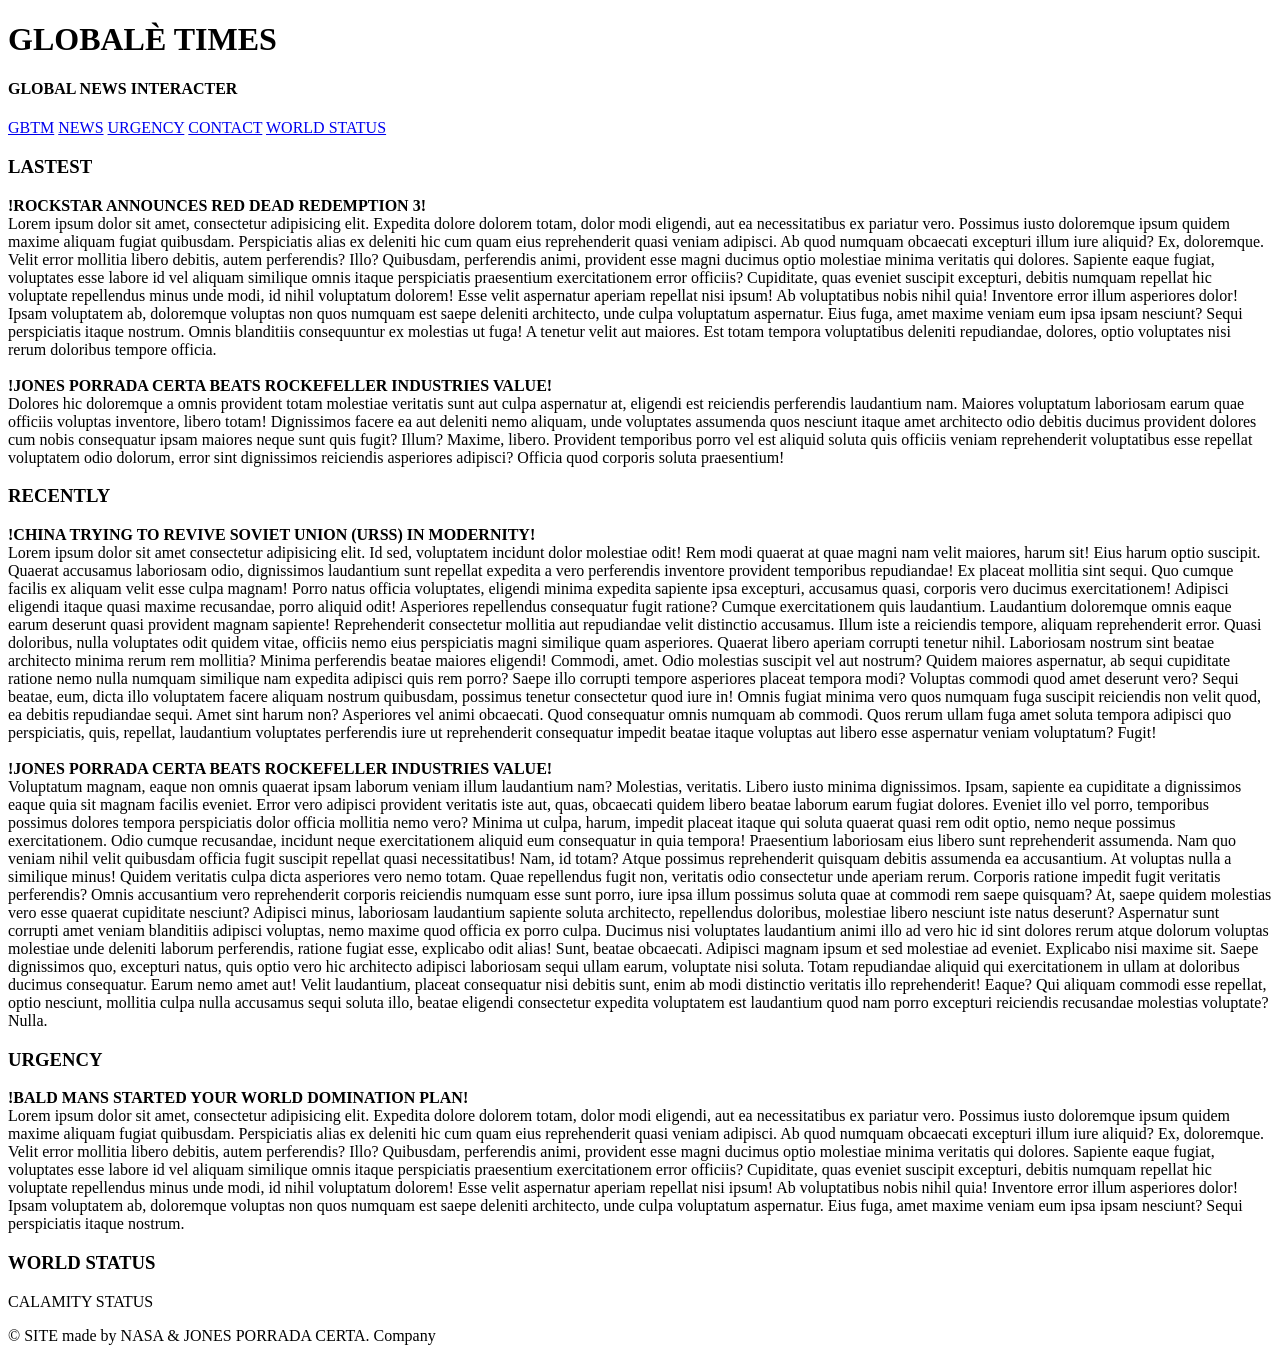
==== index.html @ 90a47bf3 "f-test-commit" ====
<!DOCTYPE html>
<html lang="en">
<head>
    <meta charset="UTF-8">
    <meta name="viewport" content="width=device-width, initial-scale=1.0">
    <title>Document</title>
    <link rel="stylesheet" href="Stylisher.css">
</head>
<body>
    <div class="container">
    <h1> GLOBALÈ TIMES</h1>
    <h4 id="subtitle"> GLOBAL NEWS INTERACTER </h4>
     <div id="nav">
                <a href="#P1" class="ABNT">GBTM</a>
                <a href="#P1" class="ABNT">NEWS</a>
                <a href="#p2" class="ABNT">URGENCY</a>
                <a href="#p2" class="ABNT">CONTACT</a>
                <a href="#p2" class="ABNT">WORLD STATUS</a>
                
            </div>

    </div>

    <!-- TEXT -->
     <h3 id="P1">LASTEST</h3>
     <p><strong>!ROCKSTAR ANNOUNCES RED DEAD REDEMPTION 3!</strong> <BR>Lorem ipsum dolor sit amet, consectetur adipisicing elit. Expedita dolore dolorem totam, dolor modi eligendi, aut ea necessitatibus ex pariatur vero. Possimus iusto doloremque ipsum quidem maxime aliquam fugiat quibusdam.
     Perspiciatis alias ex deleniti hic cum quam eius reprehenderit quasi veniam adipisci. Ab quod numquam obcaecati excepturi illum iure aliquid? Ex, doloremque. Velit error mollitia libero debitis, autem perferendis? Illo?
     Quibusdam, perferendis animi, provident esse magni ducimus optio molestiae minima veritatis qui dolores. Sapiente eaque fugiat, voluptates esse labore id vel aliquam similique omnis itaque perspiciatis praesentium exercitationem error officiis?
     Cupiditate, quas eveniet suscipit excepturi, debitis numquam repellat hic voluptate repellendus minus unde modi, id nihil voluptatum dolorem! Esse velit aspernatur aperiam repellat nisi ipsum! Ab voluptatibus nobis nihil quia!
     Inventore error illum asperiores dolor! Ipsam voluptatem ab, doloremque voluptas non quos numquam est saepe deleniti architecto, unde culpa voluptatum aspernatur. Eius fuga, amet maxime veniam eum ipsa ipsam nesciunt?
     Sequi perspiciatis itaque nostrum. Omnis blanditiis consequuntur ex molestias ut fuga! A tenetur velit aut maiores. Est totam tempora voluptatibus deleniti repudiandae, dolores, optio voluptates nisi rerum doloribus tempore officia.
     <BR><BR><strong>!JONES PORRADA CERTA BEATS ROCKEFELLER INDUSTRIES VALUE!</strong> <BR>
     Dolores hic doloremque a omnis provident totam molestiae veritatis sunt aut culpa aspernatur at, eligendi est reiciendis perferendis laudantium nam. Maiores voluptatum laboriosam earum quae officiis voluptas inventore, libero totam!
     Dignissimos facere ea aut deleniti nemo aliquam, unde voluptates assumenda quos nesciunt itaque amet architecto odio debitis ducimus provident dolores cum nobis consequatur ipsam maiores neque sunt quis fugit? Illum?
     Maxime, libero. Provident temporibus porro vel est aliquid soluta quis officiis veniam reprehenderit voluptatibus esse repellat voluptatem odio dolorum, error sint dignissimos reiciendis asperiores adipisci? Officia quod corporis soluta praesentium!</p>
     <h3 id="p2">RECENTLY</h3>
     <p><strong>!CHINA TRYING TO REVIVE SOVIET UNION (URSS) IN MODERNITY!</strong> <BR>Lorem ipsum dolor sit amet consectetur adipisicing elit. Id sed, voluptatem incidunt dolor molestiae odit! Rem modi quaerat at quae magni nam velit maiores, harum sit! Eius harum optio suscipit.
     Quaerat accusamus laboriosam odio, dignissimos laudantium sunt repellat expedita a vero perferendis inventore provident temporibus repudiandae! Ex placeat mollitia sint sequi. Quo cumque facilis ex aliquam velit esse culpa magnam!
     Porro natus officia voluptates, eligendi minima expedita sapiente ipsa excepturi, accusamus quasi, corporis vero ducimus exercitationem! Adipisci eligendi itaque quasi maxime recusandae, porro aliquid odit! Asperiores repellendus consequatur fugit ratione?
     Cumque exercitationem quis laudantium. Laudantium doloremque omnis eaque earum deserunt quasi provident magnam sapiente! Reprehenderit consectetur mollitia aut repudiandae velit distinctio accusamus. Illum iste a reiciendis tempore, aliquam reprehenderit error.
     Quasi doloribus, nulla voluptates odit quidem vitae, officiis nemo eius perspiciatis magni similique quam asperiores. Quaerat libero aperiam corrupti tenetur nihil. Laboriosam nostrum sint beatae architecto minima rerum rem mollitia?
     Minima perferendis beatae maiores eligendi! Commodi, amet. Odio molestias suscipit vel aut nostrum? Quidem maiores aspernatur, ab sequi cupiditate ratione nemo nulla numquam similique nam expedita adipisci quis rem porro?
     Saepe illo corrupti tempore asperiores placeat tempora modi? Voluptas commodi quod amet deserunt vero? Sequi beatae, eum, dicta illo voluptatem facere aliquam nostrum quibusdam, possimus tenetur consectetur quod iure in!
     Omnis fugiat minima vero quos numquam fuga suscipit reiciendis non velit quod, ea debitis repudiandae sequi. Amet sint harum non? Asperiores vel animi obcaecati. Quod consequatur omnis numquam ab commodi.
     Quos rerum ullam fuga amet soluta tempora adipisci quo perspiciatis, quis, repellat, laudantium voluptates perferendis iure ut reprehenderit consequatur impedit beatae itaque voluptas aut libero esse aspernatur veniam voluptatum? Fugit!
     <BR><BR><strong>!JONES PORRADA CERTA BEATS ROCKEFELLER INDUSTRIES VALUE!</strong> <BR>
     Voluptatum magnam, eaque non omnis quaerat ipsam laborum veniam illum laudantium nam? Molestias, veritatis. Libero iusto minima dignissimos. Ipsam, sapiente ea cupiditate a dignissimos eaque quia sit magnam facilis eveniet.
     Error vero adipisci provident veritatis iste aut, quas, obcaecati quidem libero beatae laborum earum fugiat dolores. Eveniet illo vel porro, temporibus possimus dolores tempora perspiciatis dolor officia mollitia nemo vero?
     Minima ut culpa, harum, impedit placeat itaque qui soluta quaerat quasi rem odit optio, nemo neque possimus exercitationem. Odio cumque recusandae, incidunt neque exercitationem aliquid eum consequatur in quia tempora!
     Praesentium laboriosam eius libero sunt reprehenderit assumenda. Nam quo veniam nihil velit quibusdam officia fugit suscipit repellat quasi necessitatibus! Nam, id totam? Atque possimus reprehenderit quisquam debitis assumenda ea accusantium.
     At voluptas nulla a similique minus! Quidem veritatis culpa dicta asperiores vero nemo totam. Quae repellendus fugit non, veritatis odio consectetur unde aperiam rerum. Corporis ratione impedit fugit veritatis perferendis?
     Omnis accusantium vero reprehenderit corporis reiciendis numquam esse sunt porro, iure ipsa illum possimus soluta quae at commodi rem saepe quisquam? At, saepe quidem molestias vero esse quaerat cupiditate nesciunt?
     Adipisci minus, laboriosam laudantium sapiente soluta architecto, repellendus doloribus, molestiae libero nesciunt iste natus deserunt? Aspernatur sunt corrupti amet veniam blanditiis adipisci voluptas, nemo maxime quod officia ex porro culpa.
     Ducimus nisi voluptates laudantium animi illo ad vero hic id sint dolores rerum atque dolorum voluptas molestiae unde deleniti laborum perferendis, ratione fugiat esse, explicabo odit alias! Sunt, beatae obcaecati.
     Adipisci magnam ipsum et sed molestiae ad eveniet. Explicabo nisi maxime sit. Saepe dignissimos quo, excepturi natus, quis optio vero hic architecto adipisci laboriosam sequi ullam earum, voluptate nisi soluta.
     Totam repudiandae aliquid qui exercitationem in ullam at doloribus ducimus consequatur. Earum nemo amet aut! Velit laudantium, placeat consequatur nisi debitis sunt, enim ab modi distinctio veritatis illo reprehenderit! Eaque?
     Qui aliquam commodi esse repellat, optio nesciunt, mollitia culpa nulla accusamus sequi soluta illo, beatae eligendi consectetur expedita voluptatem est laudantium quod nam porro excepturi reiciendis recusandae molestias voluptate? Nulla.</p>
     <h3 id="P3">URGENCY</h3>
     <p><strong>!BALD MANS STARTED YOUR WORLD DOMINATION PLAN!</strong> <BR>Lorem ipsum dolor sit amet, consectetur adipisicing elit. Expedita dolore dolorem totam, dolor modi eligendi, aut ea necessitatibus ex pariatur vero. Possimus iusto doloremque ipsum quidem maxime aliquam fugiat quibusdam.
     Perspiciatis alias ex deleniti hic cum quam eius reprehenderit quasi veniam adipisci. Ab quod numquam obcaecati excepturi illum iure aliquid? Ex, doloremque. Velit error mollitia libero debitis, autem perferendis? Illo?
     Quibusdam, perferendis animi, provident esse magni ducimus optio molestiae minima veritatis qui dolores. Sapiente eaque fugiat, voluptates esse labore id vel aliquam similique omnis itaque perspiciatis praesentium exercitationem error officiis?
     Cupiditate, quas eveniet suscipit excepturi, debitis numquam repellat hic voluptate repellendus minus unde modi, id nihil voluptatum dolorem! Esse velit aspernatur aperiam repellat nisi ipsum! Ab voluptatibus nobis nihil quia!
     Inventore error illum asperiores dolor! Ipsam voluptatem ab, doloremque voluptas non quos numquam est saepe deleniti architecto, unde culpa voluptatum aspernatur. Eius fuga, amet maxime veniam eum ipsa ipsam nesciunt?
     Sequi perspiciatis itaque nostrum.
     <h3 id="P4">WORLD STATUS</h3>
     <p>CALAMITY STATUS</p>
     <div class="footer">
        <p>&copy; SITE made by NASA & JONES PORRADA CERTA. Company</p>
     </div>
</body>
</html>
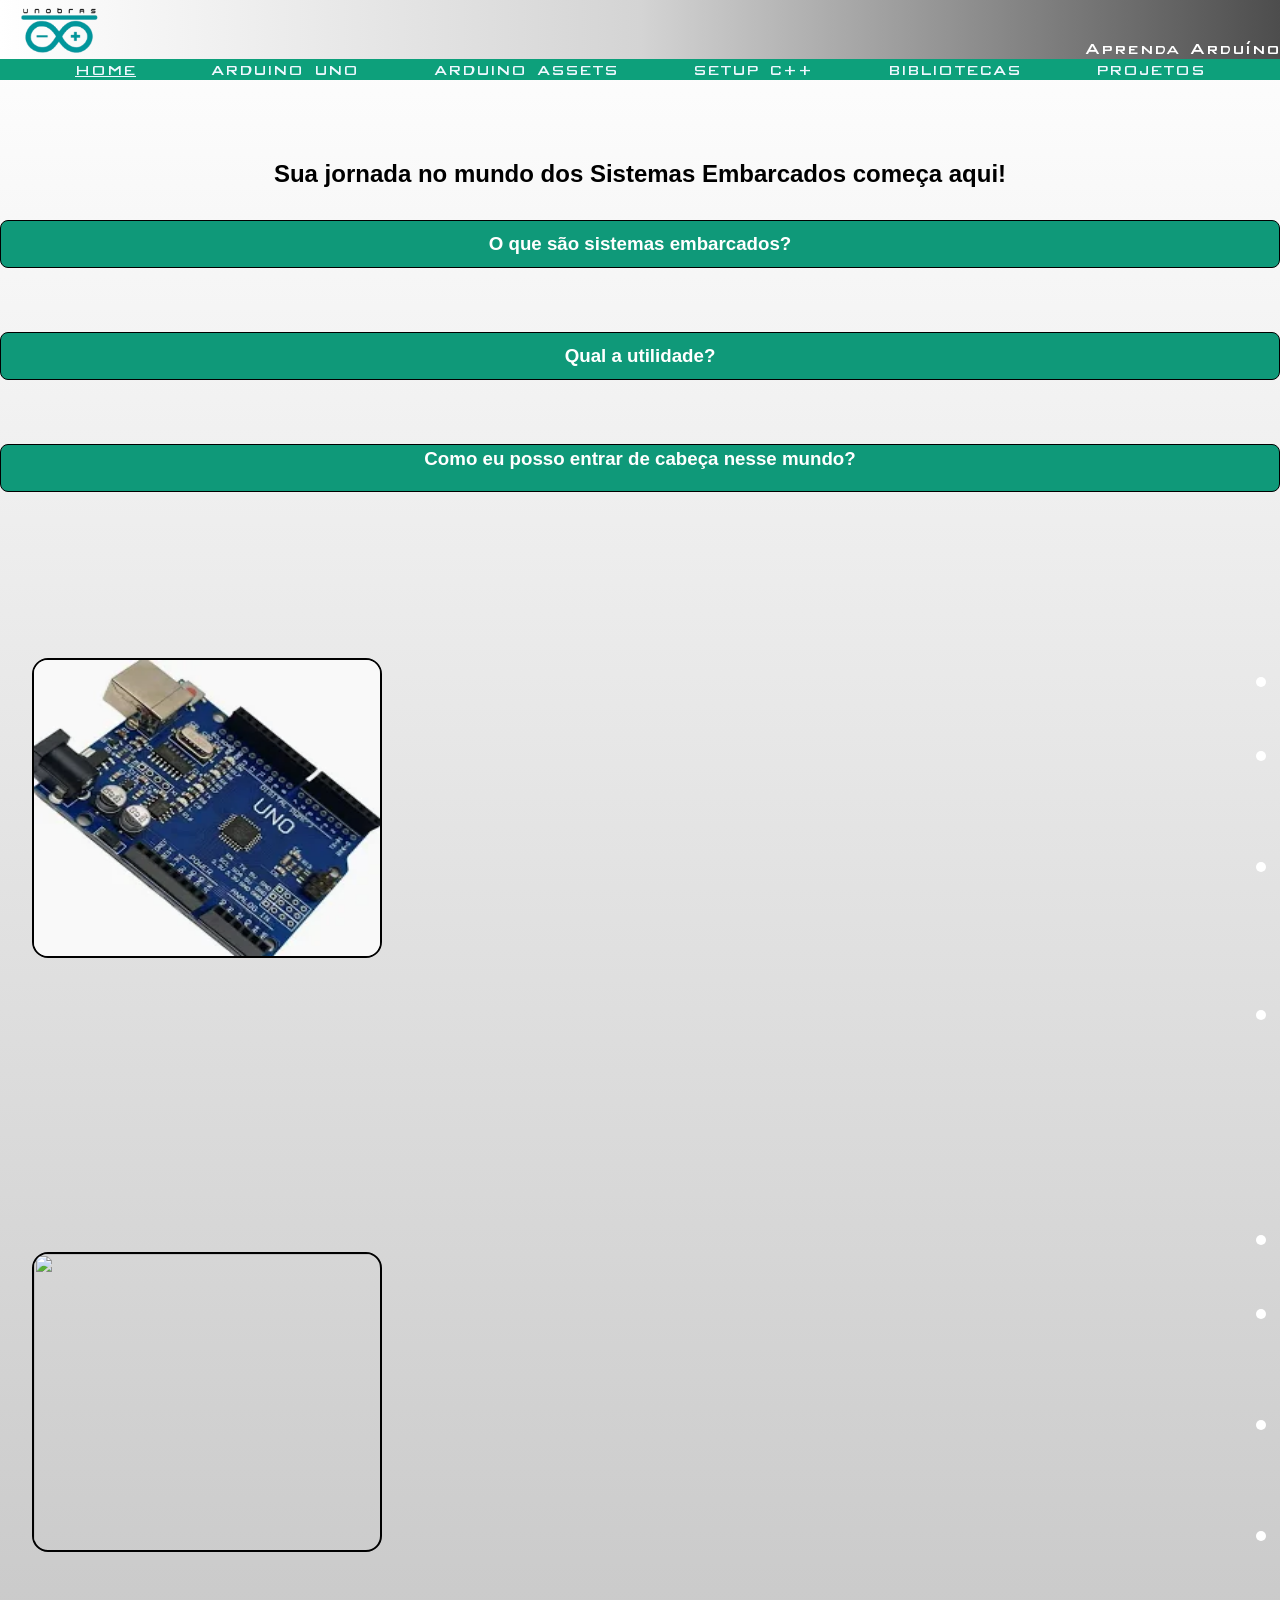
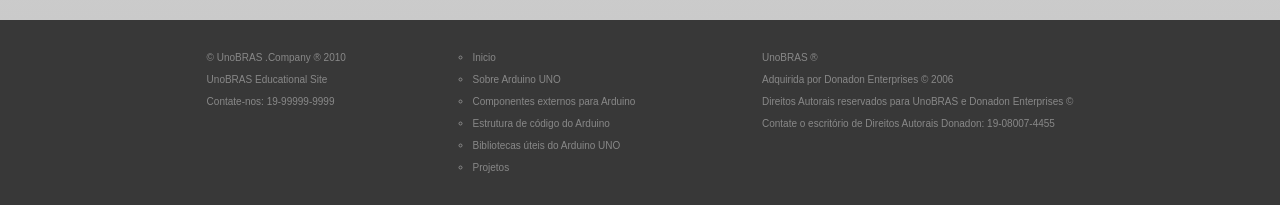
==== commit b6bedfce: "Site remade" ====
--- a/index.html
+++ b/index.html
@@ -3,69 +3,141 @@
 <head>
     <meta charset="UTF-8">
     <meta name="viewport" content="width=device-width, initial-scale=1.0">
-    <title>Document</title>
-    <link rel="stylesheet" href="Stylisher.css">
+    <title>UnoBras.com</title>
+    <link rel="stylesheet" href="src/css/index.css">
+    <link rel="stylesheet" href="src/css/header.css">
 </head>
 <body>
-    <div class="container">
-    <h1> GLOBALÈ TIMES</h1>
-    <h4 id="subtitle"> GLOBAL NEWS INTERACTER </h4>
-     <div id="nav">
-                <a href="#P1" class="ABNT">GBTM</a>
-                <a href="#P1" class="ABNT">NEWS</a>
-                <a href="#p2" class="ABNT">URGENCY</a>
-                <a href="#p2" class="ABNT">CONTACT</a>
-                <a href="#p2" class="ABNT">WORLD STATUS</a>
-                
-            </div>
+    <header class="container">
+     <section class="headertitles">
+         <section id="head">
+          <a href=""><img src="src/assets/siteIcon/unobraslogo.png" class="siteicon"></a>
+         </section>
+      <h4 id="sitesubtitle">Aprenda Arduíno</h4>
+     </section>
+     <nav id="nav">
+                <a href="" class="ABNT" style="text-decoration: underline;">HOME</a>
+                <a href="src/pages/page2.html" class="ABNT">ARDUINO UNO</a>
+                <a href="src/pages/page3.html" class="ABNT">ARDUINO ASSETS</a>
+                <a href="src/pages/page4.html" class="ABNT">SETUP C++</a>
+                <a href="src/pages/page5.html" class="ABNT">BIBLIOTECAS</a>
+                <a href="src/pages/page6.html" class="ABNT">PROJETOS</a>
+     </nav>
 
-    </div>
+        </header>
 
     <!-- TEXT -->
-     <h3 id="P1">LASTEST</h3>
-     <p><strong>!ROCKSTAR ANNOUNCES RED DEAD REDEMPTION 3!</strong> <BR>Lorem ipsum dolor sit amet, consectetur adipisicing elit. Expedita dolore dolorem totam, dolor modi eligendi, aut ea necessitatibus ex pariatur vero. Possimus iusto doloremque ipsum quidem maxime aliquam fugiat quibusdam.
-     Perspiciatis alias ex deleniti hic cum quam eius reprehenderit quasi veniam adipisci. Ab quod numquam obcaecati excepturi illum iure aliquid? Ex, doloremque. Velit error mollitia libero debitis, autem perferendis? Illo?
-     Quibusdam, perferendis animi, provident esse magni ducimus optio molestiae minima veritatis qui dolores. Sapiente eaque fugiat, voluptates esse labore id vel aliquam similique omnis itaque perspiciatis praesentium exercitationem error officiis?
-     Cupiditate, quas eveniet suscipit excepturi, debitis numquam repellat hic voluptate repellendus minus unde modi, id nihil voluptatum dolorem! Esse velit aspernatur aperiam repellat nisi ipsum! Ab voluptatibus nobis nihil quia!
-     Inventore error illum asperiores dolor! Ipsam voluptatem ab, doloremque voluptas non quos numquam est saepe deleniti architecto, unde culpa voluptatum aspernatur. Eius fuga, amet maxime veniam eum ipsa ipsam nesciunt?
-     Sequi perspiciatis itaque nostrum. Omnis blanditiis consequuntur ex molestias ut fuga! A tenetur velit aut maiores. Est totam tempora voluptatibus deleniti repudiandae, dolores, optio voluptates nisi rerum doloribus tempore officia.
-     <BR><BR><strong>!JONES PORRADA CERTA BEATS ROCKEFELLER INDUSTRIES VALUE!</strong> <BR>
-     Dolores hic doloremque a omnis provident totam molestiae veritatis sunt aut culpa aspernatur at, eligendi est reiciendis perferendis laudantium nam. Maiores voluptatum laboriosam earum quae officiis voluptas inventore, libero totam!
-     Dignissimos facere ea aut deleniti nemo aliquam, unde voluptates assumenda quos nesciunt itaque amet architecto odio debitis ducimus provident dolores cum nobis consequatur ipsam maiores neque sunt quis fugit? Illum?
-     Maxime, libero. Provident temporibus porro vel est aliquid soluta quis officiis veniam reprehenderit voluptatibus esse repellat voluptatem odio dolorum, error sint dignissimos reiciendis asperiores adipisci? Officia quod corporis soluta praesentium!</p>
-     <h3 id="p2">RECENTLY</h3>
-     <p><strong>!CHINA TRYING TO REVIVE SOVIET UNION (URSS) IN MODERNITY!</strong> <BR>Lorem ipsum dolor sit amet consectetur adipisicing elit. Id sed, voluptatem incidunt dolor molestiae odit! Rem modi quaerat at quae magni nam velit maiores, harum sit! Eius harum optio suscipit.
-     Quaerat accusamus laboriosam odio, dignissimos laudantium sunt repellat expedita a vero perferendis inventore provident temporibus repudiandae! Ex placeat mollitia sint sequi. Quo cumque facilis ex aliquam velit esse culpa magnam!
-     Porro natus officia voluptates, eligendi minima expedita sapiente ipsa excepturi, accusamus quasi, corporis vero ducimus exercitationem! Adipisci eligendi itaque quasi maxime recusandae, porro aliquid odit! Asperiores repellendus consequatur fugit ratione?
-     Cumque exercitationem quis laudantium. Laudantium doloremque omnis eaque earum deserunt quasi provident magnam sapiente! Reprehenderit consectetur mollitia aut repudiandae velit distinctio accusamus. Illum iste a reiciendis tempore, aliquam reprehenderit error.
-     Quasi doloribus, nulla voluptates odit quidem vitae, officiis nemo eius perspiciatis magni similique quam asperiores. Quaerat libero aperiam corrupti tenetur nihil. Laboriosam nostrum sint beatae architecto minima rerum rem mollitia?
-     Minima perferendis beatae maiores eligendi! Commodi, amet. Odio molestias suscipit vel aut nostrum? Quidem maiores aspernatur, ab sequi cupiditate ratione nemo nulla numquam similique nam expedita adipisci quis rem porro?
-     Saepe illo corrupti tempore asperiores placeat tempora modi? Voluptas commodi quod amet deserunt vero? Sequi beatae, eum, dicta illo voluptatem facere aliquam nostrum quibusdam, possimus tenetur consectetur quod iure in!
-     Omnis fugiat minima vero quos numquam fuga suscipit reiciendis non velit quod, ea debitis repudiandae sequi. Amet sint harum non? Asperiores vel animi obcaecati. Quod consequatur omnis numquam ab commodi.
-     Quos rerum ullam fuga amet soluta tempora adipisci quo perspiciatis, quis, repellat, laudantium voluptates perferendis iure ut reprehenderit consequatur impedit beatae itaque voluptas aut libero esse aspernatur veniam voluptatum? Fugit!
-     <BR><BR><strong>!JONES PORRADA CERTA BEATS ROCKEFELLER INDUSTRIES VALUE!</strong> <BR>
-     Voluptatum magnam, eaque non omnis quaerat ipsam laborum veniam illum laudantium nam? Molestias, veritatis. Libero iusto minima dignissimos. Ipsam, sapiente ea cupiditate a dignissimos eaque quia sit magnam facilis eveniet.
-     Error vero adipisci provident veritatis iste aut, quas, obcaecati quidem libero beatae laborum earum fugiat dolores. Eveniet illo vel porro, temporibus possimus dolores tempora perspiciatis dolor officia mollitia nemo vero?
-     Minima ut culpa, harum, impedit placeat itaque qui soluta quaerat quasi rem odit optio, nemo neque possimus exercitationem. Odio cumque recusandae, incidunt neque exercitationem aliquid eum consequatur in quia tempora!
-     Praesentium laboriosam eius libero sunt reprehenderit assumenda. Nam quo veniam nihil velit quibusdam officia fugit suscipit repellat quasi necessitatibus! Nam, id totam? Atque possimus reprehenderit quisquam debitis assumenda ea accusantium.
-     At voluptas nulla a similique minus! Quidem veritatis culpa dicta asperiores vero nemo totam. Quae repellendus fugit non, veritatis odio consectetur unde aperiam rerum. Corporis ratione impedit fugit veritatis perferendis?
-     Omnis accusantium vero reprehenderit corporis reiciendis numquam esse sunt porro, iure ipsa illum possimus soluta quae at commodi rem saepe quisquam? At, saepe quidem molestias vero esse quaerat cupiditate nesciunt?
-     Adipisci minus, laboriosam laudantium sapiente soluta architecto, repellendus doloribus, molestiae libero nesciunt iste natus deserunt? Aspernatur sunt corrupti amet veniam blanditiis adipisci voluptas, nemo maxime quod officia ex porro culpa.
-     Ducimus nisi voluptates laudantium animi illo ad vero hic id sint dolores rerum atque dolorum voluptas molestiae unde deleniti laborum perferendis, ratione fugiat esse, explicabo odit alias! Sunt, beatae obcaecati.
-     Adipisci magnam ipsum et sed molestiae ad eveniet. Explicabo nisi maxime sit. Saepe dignissimos quo, excepturi natus, quis optio vero hic architecto adipisci laboriosam sequi ullam earum, voluptate nisi soluta.
-     Totam repudiandae aliquid qui exercitationem in ullam at doloribus ducimus consequatur. Earum nemo amet aut! Velit laudantium, placeat consequatur nisi debitis sunt, enim ab modi distinctio veritatis illo reprehenderit! Eaque?
-     Qui aliquam commodi esse repellat, optio nesciunt, mollitia culpa nulla accusamus sequi soluta illo, beatae eligendi consectetur expedita voluptatem est laudantium quod nam porro excepturi reiciendis recusandae molestias voluptate? Nulla.</p>
-     <h3 id="P3">URGENCY</h3>
-     <p><strong>!BALD MANS STARTED YOUR WORLD DOMINATION PLAN!</strong> <BR>Lorem ipsum dolor sit amet, consectetur adipisicing elit. Expedita dolore dolorem totam, dolor modi eligendi, aut ea necessitatibus ex pariatur vero. Possimus iusto doloremque ipsum quidem maxime aliquam fugiat quibusdam.
-     Perspiciatis alias ex deleniti hic cum quam eius reprehenderit quasi veniam adipisci. Ab quod numquam obcaecati excepturi illum iure aliquid? Ex, doloremque. Velit error mollitia libero debitis, autem perferendis? Illo?
-     Quibusdam, perferendis animi, provident esse magni ducimus optio molestiae minima veritatis qui dolores. Sapiente eaque fugiat, voluptates esse labore id vel aliquam similique omnis itaque perspiciatis praesentium exercitationem error officiis?
-     Cupiditate, quas eveniet suscipit excepturi, debitis numquam repellat hic voluptate repellendus minus unde modi, id nihil voluptatum dolorem! Esse velit aspernatur aperiam repellat nisi ipsum! Ab voluptatibus nobis nihil quia!
-     Inventore error illum asperiores dolor! Ipsam voluptatem ab, doloremque voluptas non quos numquam est saepe deleniti architecto, unde culpa voluptatum aspernatur. Eius fuga, amet maxime veniam eum ipsa ipsam nesciunt?
-     Sequi perspiciatis itaque nostrum.
-     <h3 id="P4">WORLD STATUS</h3>
-     <p>CALAMITY STATUS</p>
-     <div class="footer">
-        <p>&copy; SITE made by NASA & JONES PORRADA CERTA. Company</p>
-     </div>
+  <main>
+    <section>
+        <h1 style="text-align: center;">Sua jornada no mundo dos Sistemas Embarcados começa aqui!</h1>
+    </section>
+
+    <section class="landiv">
+ 
+        <article class="land1">
+                <h1 class="tt">O que são sistemas embarcados?</h1>
+            <article>
+                <p class="txt">Um sistema embarcado é um computador compacto e especializado, projetado para realizar uma única tarefa específica 
+                    dentro de um dispositivo maior.<br> Diferente de um computador comum, ele não serve para múltiplos propósitos</p>
+            </article>
+        </article>
+
+        <article class="land1">
+                <h1 class="tt">Qual a utilidade?</h1>
+            <article>
+                <p class="txt">Um sistema embarcado serve para automatizar, controlar ou monitorar uma função específica dentro de um aparelho, 
+                    tornando-o inteligente e independente.<br> Em vez de usar engrenagens mecânicas complexas, 
+                    usa-se um chip com programação e assets para criar os aparelhos, como irrigadores automáticos, luzes noturnas, robôs, etc.</p>
+            </article>
+        </article>
+
+        <article class="land1">
+                <h1 class="tt">Como eu posso entrar de cabeça nesse mundo?</h1>
+            <article>
+                <p class="txt">Há muitas formas de entrar nesse mundo, contudo, a mais recomendada é estudando e conhecendo a placa mais versátil <br>
+                para iniciantes: Arduíno.</p>
+                <a class="txt" class="linker" href="src/pages/page2.html">Saiba mais.</a>
+            </article>
+        </article>
+
+        <section class="background1">
+         <section class="holder"> <!-- ARDUINO -->
+            <section>
+                <img src="src/assets/arduinoIMG/arduinoimg.webp" class="bimg">
+            </section>
+
+            <section>
+                <ul class="txtdeffw">
+                    <h1 class="txtdeffw">Aqui você aprende a:</h1>
+                    <li><a class="txtdeffw">Tipos de entradas;</a></li>
+                    <li><a class="txtdeffw">Estrutura da programação da placa;</a></li>
+                    <li><a class="txtdeffw">Componentes externos e suas conexões;</a></li>
+                    <li><a class="txtdeffw">Bibliotecas;</a></li>
+                </ul>
+            </section>
+          </section>
+        </section>
+
+        <section class="background2">
+         <section class="holder"> <!-- C++/ASSETS/LIBRARY/SINTAXE/PROJETOS -->
+            <section>
+                <img src="https://a.pololu-files.com/picture/0J5280.1200.png?bf69c3b4670a3fb8177e28384e777540" class="bimg">
+            </section>
+
+            <section>
+                <ul class="txtdeffw">
+                    <li><a href="src/pages/page3.html" class="txtdeffw">Aprendendo os Assets;</a></li>
+                    <li><a href="src/pages/page5.html" class="txtdeffw">Aprendendo as Bibliotecas;</a></li>
+                    <li><a href="src/pages/page5.html" class="txtdeffw">Aprendendo a estrutura do código;</a></li>
+                    <li><a href="src/pages/page6.html" class="txtdeffw">Colocando em prática;</a></li>
+                </ul>
+            </section>
+         </section>
+        </section>
+
+    </section>
+    <section class="footer">
+        <section class="unocatalog">
+            <p>&copy; UnoBRAS .Company &reg; 2010 <br>
+                <br>
+                 UnoBRAS Educational Site <br>
+                 <br>
+                  Contate-nos: 19-99999-9999
+                </p>
+            <section class="linkslist">
+                <a><img src="https://upload.wikimedia.org/wikipedia/commons/thumb/9/95/Instagram_logo_2022.svg/1280px-Instagram_logo_2022.svg.png" class="ftlogos"></a>
+                <a><img src="https://upload.wikimedia.org/wikipedia/commons/e/ee/Logo_de_Facebook.png" class="ftlogos"></a>
+                <a><img src="https://upload.wikimedia.org/wikipedia/commons/thumb/8/81/LinkedIn_icon.svg/1280px-LinkedIn_icon.svg.png" class="ftlogos"></a>
+            </section>
+        </section>
+        <section class="pageslist">
+            <ol>
+                <ul class="guide">
+                    <li><a href="../index.html" class="guide">Inicio</a></li>
+                    <br>
+                    <li><a href="src/pages/page2.html" class="guide">Sobre Arduino UNO</a></li>
+                    <br>
+                    <li><a href="src/pages/page3.html" class="guide">Componentes externos para Arduino</a></li>
+                    <br>
+                    <li><a href="src/pages/page4.html" class="guide">Estrutura de código do Arduino</a></li>
+                    <br>
+                    <li><a href="src/pages/page5.html" class="guide">Bibliotecas úteis do Arduino UNO</a></li>
+                    <br>
+                    <li><a href="src/pages/page6.html" class="guide">Projetos</a></li>
+                </ul>
+            </ol>
+        </section>
+        <section class="donadcatalog">
+            <p>UnoBRAS &reg; <br> 
+                <br>
+                Adquirida por Donadon Enterprises &copy; 2006 <br> 
+                <br>
+                Direitos Autorais reservados para UnoBRAS e Donadon Enterprises &copy; <br>
+                <br>
+                Contate o escritório de Direitos Autorais Donadon: 19-08007-4455
+            </p>
+        </section>
+    </section>
+  </main>
 </body>
 </html>
--- a/src/css/index.css
+++ b/src/css/index.css
@@ -0,0 +1,99 @@
+.landiv {
+    display: flex;
+    flex-direction: column;
+    gap: 2rem;
+    width: 100%;
+    margin: 2rem 0 2rem 0;
+    box-sizing: border-box;
+    border-radius: 20px;
+    justify-content: center;
+    align-content: center;
+}
+
+.land1 {
+    display: flex;
+    flex-direction: column;
+    justify-content: center;
+    align-items: center;
+    width: 100%;
+    height: 3rem;
+    margin-bottom: 2rem;
+    box-sizing: border-box;
+    border-radius: 0.5rem;
+    border: 1px solid black;
+    color: rgb(255, 255, 255);
+    background-color: rgb(15, 153, 121);
+    transition: 0.3s ease-in; 
+}
+
+.txt {
+    font-size: 0rem;
+    transition: 0.3s ease;
+}
+
+.background1 {
+    display: flex;
+    flex-direction: column;
+    justify-content: left;
+    width: 100%;
+    height: 600px;
+    background: url('https://midia.frm.org.br/drupal/public/styles/iwc_banner_internas_2000x384_webp/public/media/hero/2025-04/pexels-mikhail-nilov-9242833.jpg.webp?VersionId=DfHAjQdf8zKCyEfGhsFyYL_qgB08JHsD&itok=mpUQSe3t') no-repeat;
+}
+
+.background2 {
+    display: flex;
+    flex-direction: column;
+    justify-content: left;
+    width: 100%;
+    height: 400px;
+    background: url('https://static0.xdaimages.com/wordpress/wp-content/uploads/wm/2025/11/arduino-uno-q-1.jpg?q=49&fit=crop&w=1600&h=900&dpr=2') no-repeat;
+}
+
+
+.holder {
+    display: flex;
+    flex-direction: row;
+    justify-content: left;
+    gap: 900px;
+    align-items: center;
+    margin: 2rem;
+}
+
+.txtdeffw {
+    font-size: 2rem;
+    text-decoration: none;
+    color: rgb(255, 255, 255);
+    transition: 0.6s ease;
+}
+
+.bimg {
+    width: 350px;
+    height: 300px;
+    border: 2px solid rgb(0, 0, 0);
+    border-radius: 1rem;
+    transition: 0.7s ease;
+}
+
+/* HOVERS */
+
+.bimg:hover {
+    width: 360px;
+    height: 310px;
+    border: 1px solid rgb(0, 0, 0);
+}
+
+.txtdeffw:hover {
+    font-size: 2.5rem;
+    text-decoration: none;
+    color: rgb(255, 255, 255);
+    transition: 0.6s ease;
+}
+
+.land1:hover {
+    height: 7rem;
+}
+
+.land1:hover .txt {
+    font-size: 1.1rem;
+}
+
--- a/src/css/header.css
+++ b/src/css/header.css
@@ -0,0 +1,211 @@
+* {
+    box-sizing: border-box;
+    margin: 0;
+    padding: 0
+}
+
+html, body {
+  overflow-x: hidden;
+  width: 100%;
+}
+
+@font-face {
+    font-family: 'Academy';
+    src: url('../assets/FONTS/new-academy.new-academy.ttf') format('truetype'); 
+    font-weight: normal;
+    font-style: normal;
+}
+
+main {
+    padding: 0rem;
+    margin-top: 10rem;
+    width: 100%;
+    height: 100%;
+}
+
+body {
+    background: linear-gradient(to bottom, #ffffff, #c4c4c4);;
+}
+
+h1 {
+    font-family: Arial, Helvetica, sans-serif;
+}
+h2 {
+    font-family: Arial, Helvetica, sans-serif;
+}
+h3 {
+    font-family: Arial, Helvetica, sans-serif;
+}
+p {
+    font-family: Arial, Helvetica, sans-serif;
+}
+a {
+    font-family: Arial, Helvetica, sans-serif;
+}
+
+/* HEADER CSS */
+
+.container {
+    display: flex;
+    justify-content: center;
+    flex-direction: column;
+    background: linear-gradient(to right, #ffffff,#d4d4d4, #4d4d4d);
+    text-align: center;
+    position: fixed;
+    width: 100%;
+    height: 80px;
+    box-sizing: border-box;
+    overflow: hidden;
+}
+
+#head {
+    display: flex;
+    flex-direction: row;
+}
+
+.siteicon {
+    width: 120px;
+    transition: 0.4s ease-in;
+}
+
+.headertitles {
+    display: flex;
+    flex-direction: row;
+    justify-content: space-between;
+    text-align: left;
+    color: rgb(255, 255, 255);
+    text-decoration: none;
+}
+
+#sitetitle {
+    font-size: 40px;
+    color: rgb(0, 0, 0);
+    justify-content: left;
+    margin: 0;
+    font-family: 'Academy';
+    text-decoration: none;
+    color: rgb(255, 255, 255);
+
+}
+#sitesubtitle {
+    display: flex;
+    justify-content: space-around;
+    align-items: end;
+    font-size: 20px;
+    color: rgb(255, 255, 255);
+    margin: 0;
+    font-family: 'Academy'
+}
+
+#nav {
+    display: flex;
+    justify-content: space-evenly;
+    align-items: center;
+    text-align: center;
+    text-decoration: none;
+    flex-direction: row;
+    color: aliceblue;
+    background-color: rgb(13, 160, 123);
+    width: 100%;
+    height: 25px;
+}
+
+.linker {
+    color: rgb(0, 195, 255);
+    text-decoration: underline;
+}
+
+#nav .ABNT {
+    display: inline-block;
+    cursor: pointer;
+    color: aliceblue;
+    text-decoration: none;
+    font-size: 18px;
+    font-family: 'Academy';
+    transition: all 0.3s ease; 
+}
+
+/* HEADER HOVER */
+
+#nav .ABNT:hover {
+    font-size: 20px;
+    color: rgb(255, 166, 0);
+}
+
+#sitetitle:hover {
+    font-family: 'Academy';
+    color: rgb(255, 166, 0);
+    transition: 1s ease-in;
+}
+
+/* FOOTER CSS */
+
+.footer {
+    display: flex;
+    justify-content: space-evenly;
+    flex-direction: row;
+    background-color: rgb(56, 56, 56);
+    text-align: center;
+    color: rgb(136, 136, 136);
+    font-size: 10px;
+    width: 100%;
+    height: 100%;
+    padding: 2rem 5rem;
+    box-sizing: border-box;
+    overflow: hidden;
+}
+
+.ftlogos {
+    margin: 0.3rem;
+    width: 15px;
+    height: 15px;
+    border-radius: 2px;
+    filter: grayscale(100%);
+    transition: 2s ease;
+}
+
+.guide {
+    text-decoration: none;
+    color: rgb(136, 136, 136);
+    transition: 1s ease;
+}
+
+.unocatalog {
+    display: flex;
+    flex-direction: column;
+    text-align: left;
+    transition: 1s ease;
+}
+
+.linkslist {
+    display: flex;
+    flex-direction: row;
+    text-align: left;
+    margin-top: 0.5rem;
+    justify-content: space-evenly;
+}
+
+.pageslist {
+    display: flex;
+    flex-direction: column;
+    text-align: left;
+}
+
+.donadcatalog {
+    display: flex;
+    flex-direction: column;
+    text-align: left;
+    transition: 1s ease;
+}
+
+/* FOOTER HOVERS */
+
+.ftlogos:hover {
+    width: 20px;
+    height: 20px;
+    filter: none;
+}
+
+.guide:hover {
+    padding-left: 1rem;
+}
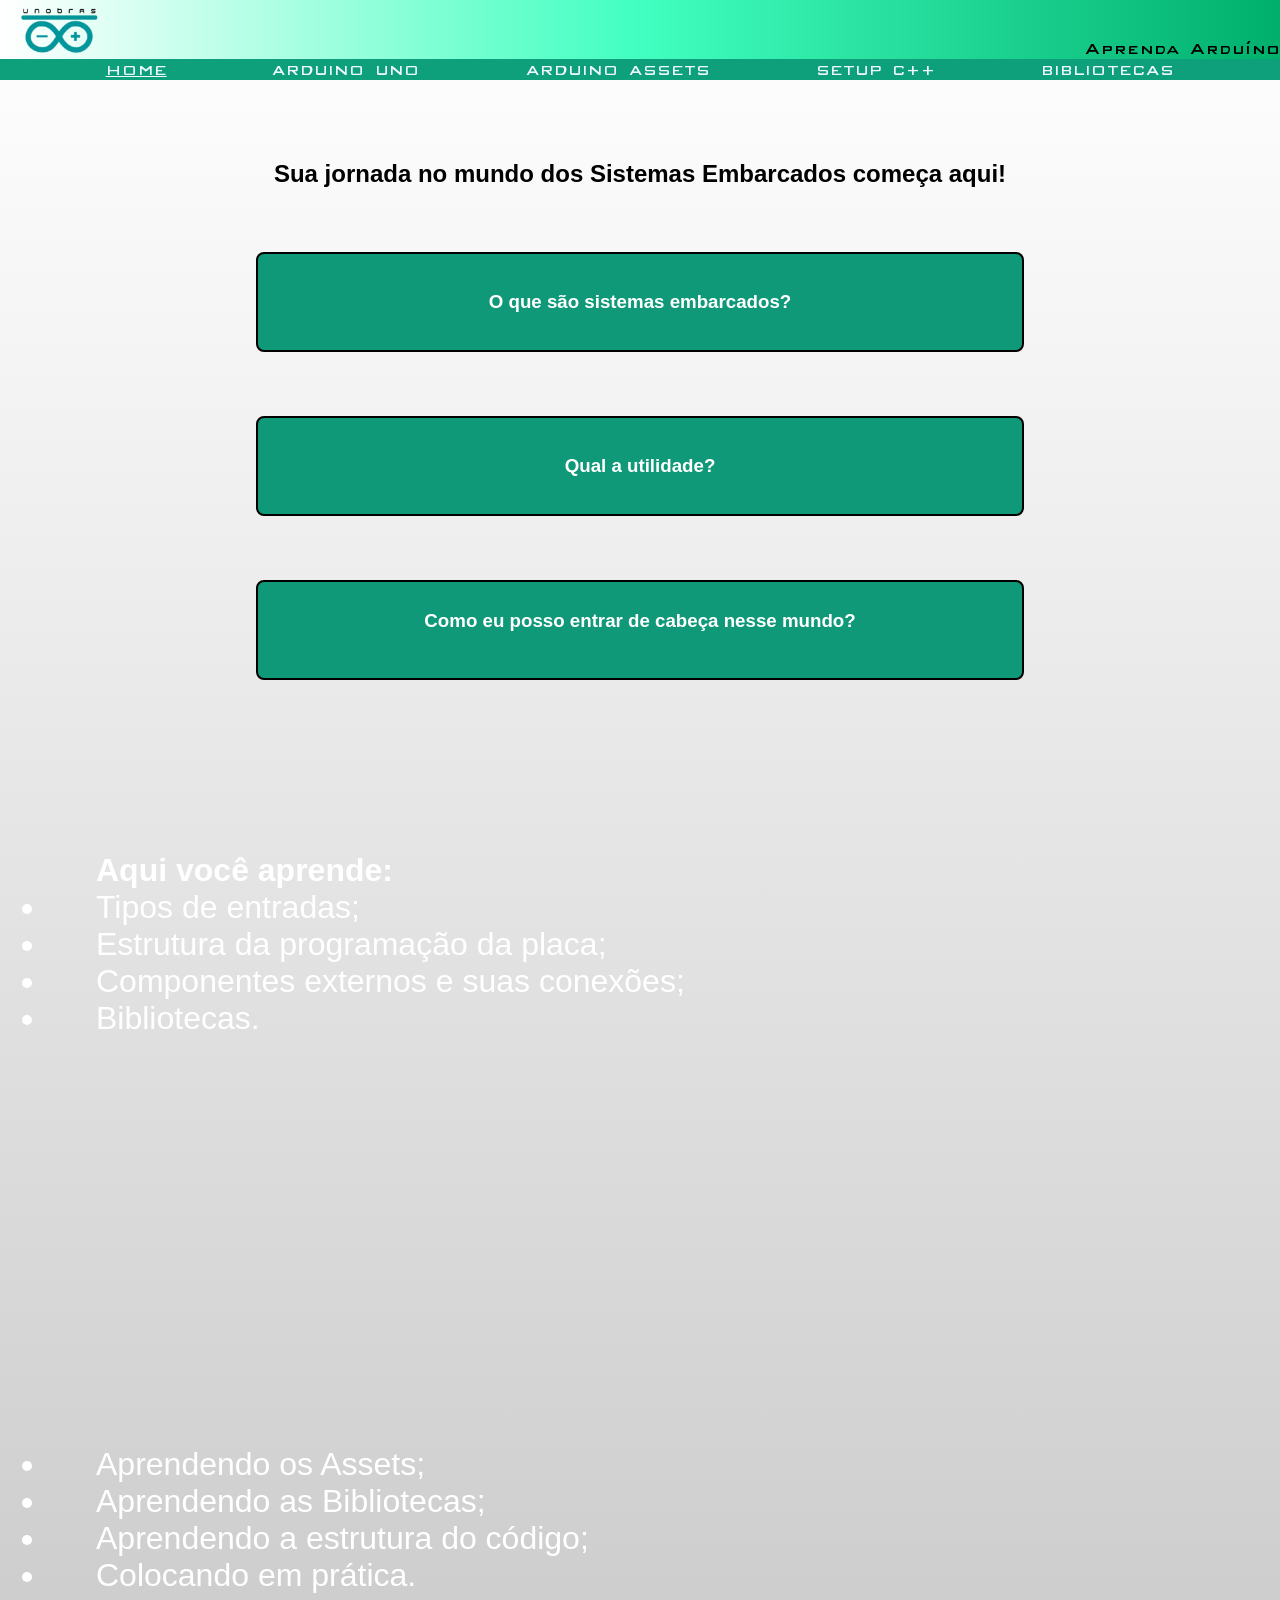
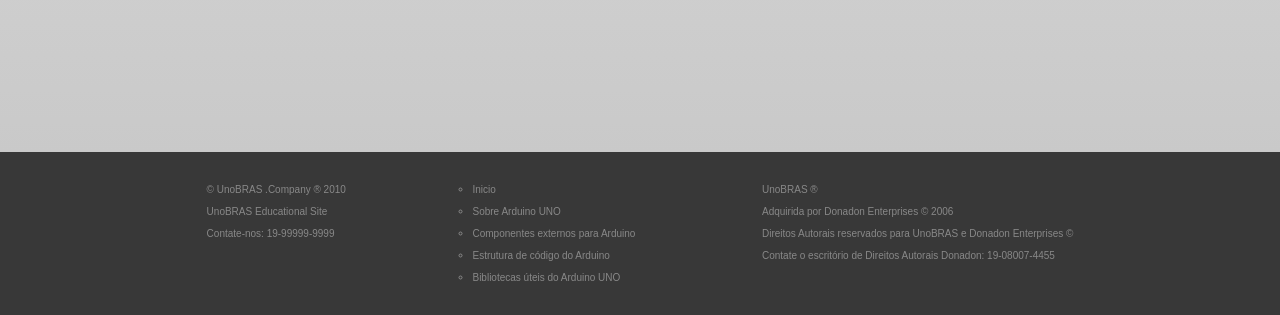
==== commit 8c876e2b: "Versão 0.8 - Avaliação" ====
--- a/index.html
+++ b/index.html
@@ -21,7 +21,6 @@
                 <a href="src/pages/page3.html" class="ABNT">ARDUINO ASSETS</a>
                 <a href="src/pages/page4.html" class="ABNT">SETUP C++</a>
                 <a href="src/pages/page5.html" class="ABNT">BIBLIOTECAS</a>
-                <a href="src/pages/page6.html" class="ABNT">PROJETOS</a>
      </nav>
 
         </header>
@@ -61,35 +60,29 @@
         </article>
 
         <section class="background1">
-         <section class="holder"> <!-- ARDUINO -->
-            <section>
-                <img src="src/assets/arduinoIMG/arduinoimg.webp" class="bimg">
-            </section>
+         <section> <!-- ARDUINO -->
 
             <section>
                 <ul class="txtdeffw">
-                    <h1 class="txtdeffw">Aqui você aprende a:</h1>
+                    <h1 class="txtdeffw">Aqui você aprende:</h1>
                     <li><a class="txtdeffw">Tipos de entradas;</a></li>
                     <li><a class="txtdeffw">Estrutura da programação da placa;</a></li>
                     <li><a class="txtdeffw">Componentes externos e suas conexões;</a></li>
-                    <li><a class="txtdeffw">Bibliotecas;</a></li>
+                    <li><a class="txtdeffw">Bibliotecas.</a></li>
                 </ul>
             </section>
           </section>
         </section>
 
         <section class="background2">
-         <section class="holder"> <!-- C++/ASSETS/LIBRARY/SINTAXE/PROJETOS -->
-            <section>
-                <img src="https://a.pololu-files.com/picture/0J5280.1200.png?bf69c3b4670a3fb8177e28384e777540" class="bimg">
-            </section>
+         <section>
 
             <section>
                 <ul class="txtdeffw">
                     <li><a href="src/pages/page3.html" class="txtdeffw">Aprendendo os Assets;</a></li>
                     <li><a href="src/pages/page5.html" class="txtdeffw">Aprendendo as Bibliotecas;</a></li>
                     <li><a href="src/pages/page5.html" class="txtdeffw">Aprendendo a estrutura do código;</a></li>
-                    <li><a href="src/pages/page6.html" class="txtdeffw">Colocando em prática;</a></li>
+                    <li><a href="src/pages/page6.html" class="txtdeffw">Colocando em prática.</a></li>
                 </ul>
             </section>
          </section>
@@ -122,8 +115,6 @@
                     <li><a href="src/pages/page4.html" class="guide">Estrutura de código do Arduino</a></li>
                     <br>
                     <li><a href="src/pages/page5.html" class="guide">Bibliotecas úteis do Arduino UNO</a></li>
-                    <br>
-                    <li><a href="src/pages/page6.html" class="guide">Projetos</a></li>
                 </ul>
             </ol>
         </section>
--- a/src/css/index.css
+++ b/src/css/index.css
@@ -3,11 +3,12 @@
     flex-direction: column;
     gap: 2rem;
     width: 100%;
-    margin: 2rem 0 2rem 0;
+    margin: 4rem 0 2rem 0;
     box-sizing: border-box;
     border-radius: 20px;
     justify-content: center;
     align-content: center;
+    align-items: center;
 }
 
 .land1 {
@@ -15,14 +16,16 @@
     flex-direction: column;
     justify-content: center;
     align-items: center;
-    width: 100%;
-    height: 3rem;
+    width: 60%;
+    height: 5rem;
     margin-bottom: 2rem;
+    padding: 3rem;
     box-sizing: border-box;
     border-radius: 0.5rem;
-    border: 1px solid black;
+    border: 2px solid rgb(0, 0, 0);
     color: rgb(255, 255, 255);
     background-color: rgb(15, 153, 121);
+    overflow: hidden;
     transition: 0.3s ease-in; 
 }
 
@@ -34,66 +37,46 @@
 .background1 {
     display: flex;
     flex-direction: column;
-    justify-content: left;
+    justify-content: center;
+    text-align: left;
+    margin-bottom: 9rem;
     width: 100%;
-    height: 600px;
+    height: 400px;
     background: url('https://midia.frm.org.br/drupal/public/styles/iwc_banner_internas_2000x384_webp/public/media/hero/2025-04/pexels-mikhail-nilov-9242833.jpg.webp?VersionId=DfHAjQdf8zKCyEfGhsFyYL_qgB08JHsD&itok=mpUQSe3t') no-repeat;
 }
 
 .background2 {
     display: flex;
     flex-direction: column;
-    justify-content: left;
+    justify-content: center;
+    text-align: left;
     width: 100%;
     height: 400px;
     background: url('https://static0.xdaimages.com/wordpress/wp-content/uploads/wm/2025/11/arduino-uno-q-1.jpg?q=49&fit=crop&w=1600&h=900&dpr=2') no-repeat;
 }
 
-
-.holder {
-    display: flex;
-    flex-direction: row;
-    justify-content: left;
-    gap: 900px;
-    align-items: center;
-    margin: 2rem;
-}
-
 .txtdeffw {
+    padding-left: 3rem;
     font-size: 2rem;
     text-decoration: none;
     color: rgb(255, 255, 255);
     transition: 0.6s ease;
 }
 
-.bimg {
-    width: 350px;
-    height: 300px;
-    border: 2px solid rgb(0, 0, 0);
-    border-radius: 1rem;
-    transition: 0.7s ease;
-}
-
 /* HOVERS */
-
-.bimg:hover {
-    width: 360px;
-    height: 310px;
-    border: 1px solid rgb(0, 0, 0);
-}
 
 .txtdeffw:hover {
     font-size: 2.5rem;
-    text-decoration: none;
-    color: rgb(255, 255, 255);
-    transition: 0.6s ease;
+    padding-left: 4rem;
 }
 
 .land1:hover {
-    height: 7rem;
+    height: 11rem;
+    border: rgb(0, 81, 62);
 }
 
 .land1:hover .txt {
+    margin-top: 1rem;
     font-size: 1.1rem;
 }
 
--- a/src/css/header.css
+++ b/src/css/header.css
@@ -5,7 +5,6 @@
 }
 
 html, body {
-  overflow-x: hidden;
   width: 100%;
 }
 
@@ -49,13 +48,14 @@
     display: flex;
     justify-content: center;
     flex-direction: column;
-    background: linear-gradient(to right, #ffffff,#d4d4d4, #4d4d4d);
+    background: linear-gradient(to right, #ffffff,#41ffc0, #00af6c);
     text-align: center;
     position: fixed;
     width: 100%;
     height: 80px;
     box-sizing: border-box;
     overflow: hidden;
+    top: 0;
 }
 
 #head {
@@ -92,7 +92,7 @@
     justify-content: space-around;
     align-items: end;
     font-size: 20px;
-    color: rgb(255, 255, 255);
+    color: rgb(0, 0, 0);
     margin: 0;
     font-family: 'Academy'
 }
@@ -108,6 +108,10 @@
     background-color: rgb(13, 160, 123);
     width: 100%;
     height: 25px;
+}
+
+.AcademyFont {
+    font-family: 'Academy';
 }
 
 .linker {
@@ -160,7 +164,7 @@
     width: 15px;
     height: 15px;
     border-radius: 2px;
-    filter: grayscale(100%);
+    filter: grayscale(100%); /* tag que aplica um filtro cinza nas imagens */
     transition: 2s ease;
 }
 
